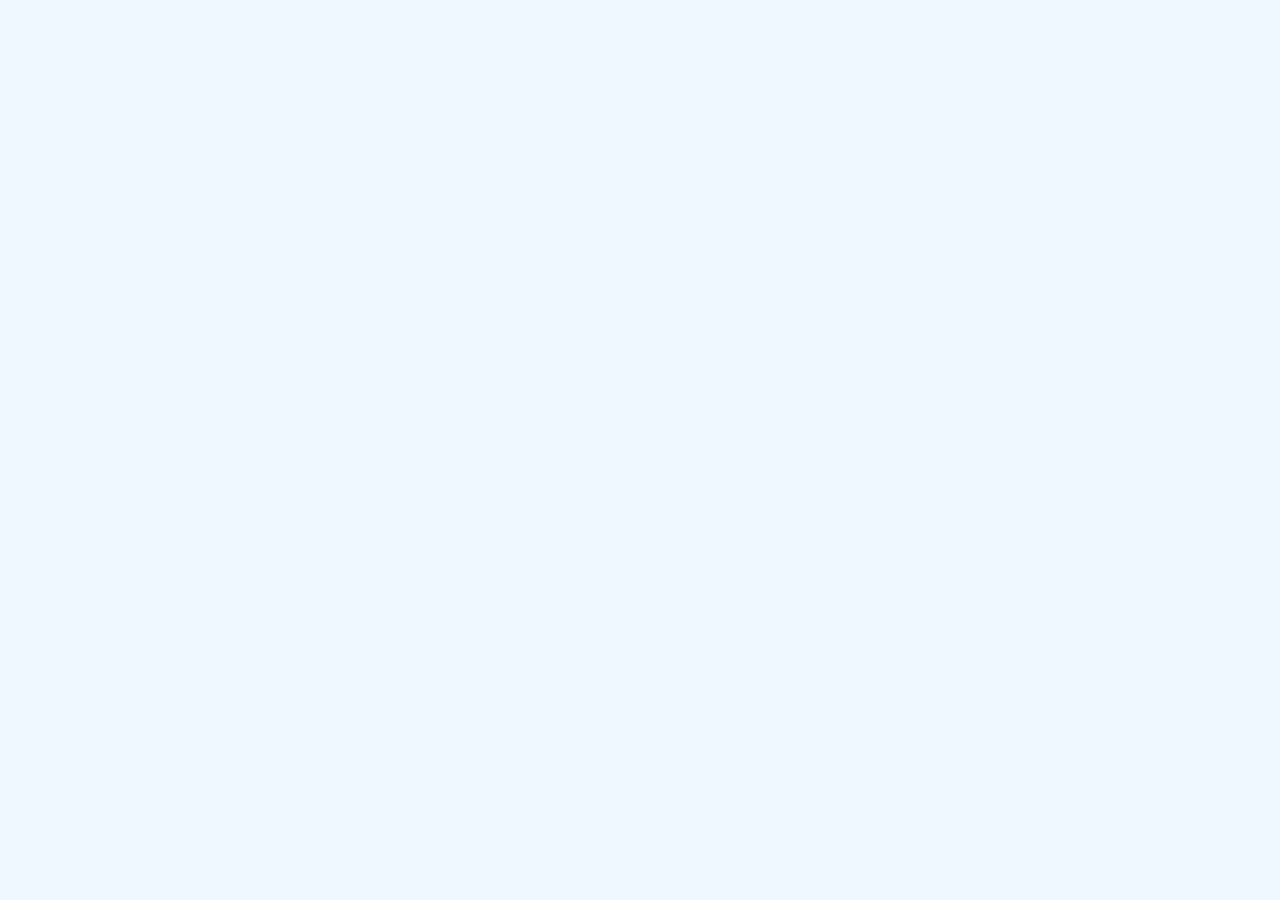
==== html/quiz.html @ e4912682 "index page complete" ====
<!DOCTYPE html>
<html lang="en">
    <head>
        <meta charset="UTF-8">
        <meta name="viewport" content="width=device-width, initial-scale=1.0">
        <title>Start a Quiz!</title>
        <link rel="preconnect" href="https://fonts.googleapis.com">
        <link rel="preconnect" href="https://fonts.gstatic.com" crossorigin>
        <link href="https://fonts.googleapis.com/css2?family=Roboto+Serif:ital,opsz,wght@0,8..144,100..900;1,8..144,100..900&display=swap" rel="stylesheet">
        <link rel="stylesheet" href="../css/root.css">
        <link rel="stylesheet" href="../css/general.css">
    </head>
<body>
    
</body>
</html>
---- css/root.css ----
:root {
    --clr-primary: rgb(8, 68, 104);
    --clr-secondary: rgb(239, 248, 255);
    --clr-btn: rgb(179, 220, 242);
    --clr-btn-accent: rgb(149, 204, 233);

    --font-size: 1rem;
    --font-size-multiplier: 1.2;

    --vh-margin: 10vh;
    --padding-index: 0.5rem;
    --gap-index: calc(0.3rem + 0.3vw);

    --transtion-fast: 0.15s;
    --transition-medium: 0.3s;
    --transition-slow: 0.5s;
}
---- css/general.css ----
html {
    font-size: 1rem;
    font-family: "Roboto Serif", serif;
    color: var(--clr-primary);
    background-color: var(--clr-secondary);
}

body {
    display: flex;
    flex-direction: column;
    align-items: center;
    justify-content: center;
    gap: var(--gap-index);
    height: 70vh;
}

h1 {
    font-size: 1.5rem;
}

h2 {
    font-size: 1.2rem;
}

button {
    font-size: 0.9rem;
    font-family: "Roboto Serif", serif;
    cursor: pointer;
}

select {
    font-size: 0.9rem;
    font-family: "Roboto Serif", serif;
    cursor: pointer;
}

@media (min-width: 600px) {
    html {
        font-size: 1.3rem;
    }
    
    h1 {
        font-size: 1.8rem;
    }
    
    h2 {
        font-size: 1.6rem;
    }

    button {
        font-size: 1.1rem;
    }

    select {
        font-size: 1.1rem;
    }
}
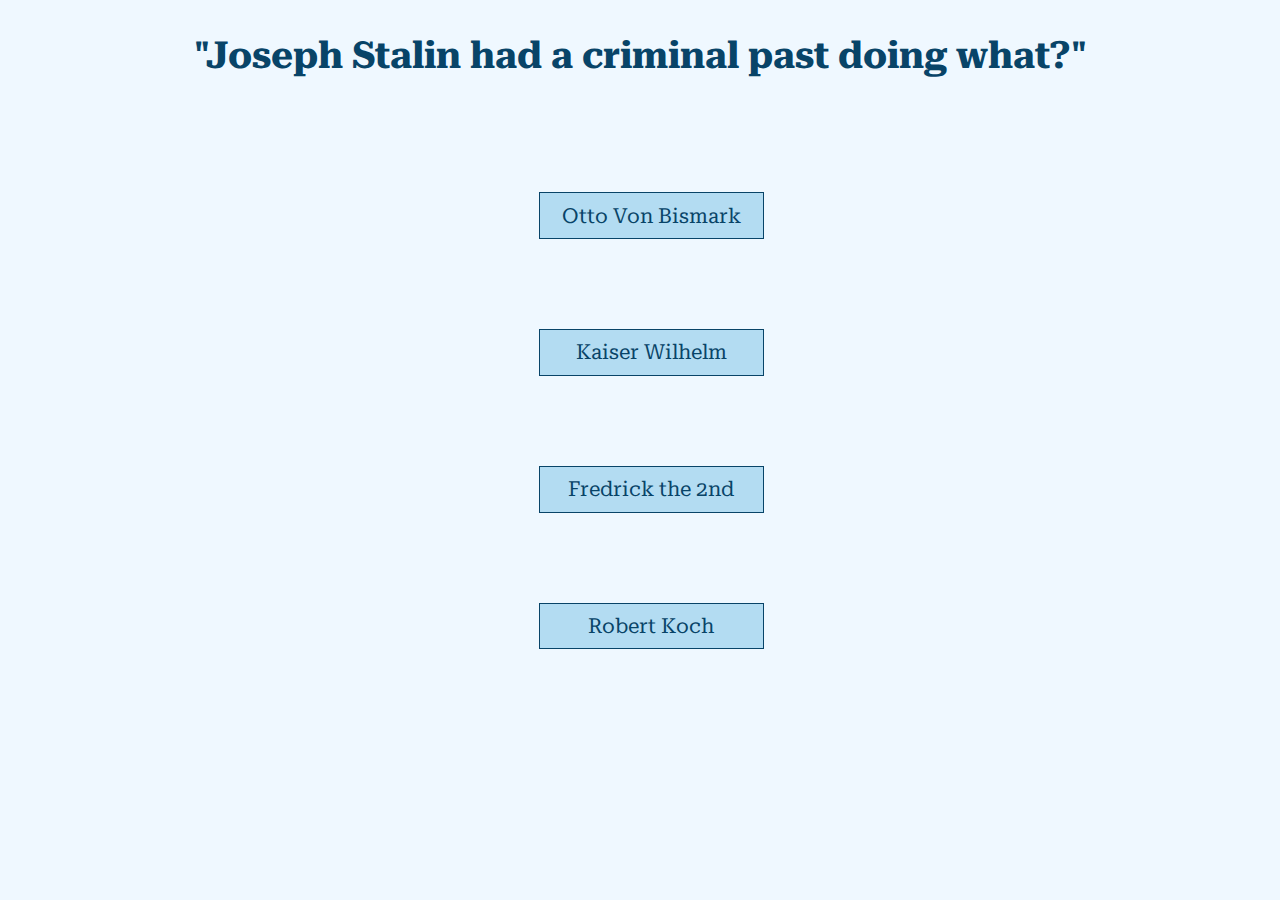
==== commit cf2a181f: "quiz basic layout" ====
--- a/html/quiz.html
+++ b/html/quiz.html
@@ -9,8 +9,26 @@
         <link href="https://fonts.googleapis.com/css2?family=Roboto+Serif:ital,opsz,wght@0,8..144,100..900;1,8..144,100..900&display=swap" rel="stylesheet">
         <link rel="stylesheet" href="../css/root.css">
         <link rel="stylesheet" href="../css/general.css">
+        <link rel="stylesheet" href="../css/quiz.css">
+        <script defer src="../js/quiz.js"></script>
     </head>
 <body>
-    
+    <section class="multiple" aria-label="question container">
+        <h1>"Joseph Stalin had a criminal past doing what?"</h1>
+        <div class="questions">
+            <div>
+                Otto Von Bismark
+            </div>
+            <div>
+                Kaiser Wilhelm
+            </div>
+            <div>
+                Fredrick the 2nd
+            </div>
+            <div>
+                Robert Koch
+            </div>
+        </div>
+    </section>
 </body>
 </html>--- a/css/general.css
+++ b/css/general.css
@@ -11,7 +11,6 @@
     align-items: center;
     justify-content: center;
     gap: var(--gap-index);
-    height: 70vh;
 }
 
 h1 {
--- a/css/quiz.css
+++ b/css/quiz.css
@@ -0,0 +1,21 @@
+section.multiple {
+    display: flex;
+    flex-direction: column;
+    justify-content: center;
+    align-items: center;
+}
+
+section.multiple h1 {
+    padding-left: var(--padding-index);
+    padding-right: var(--padding-index);
+    text-align: center;
+}
+
+section.multiple div>div {
+    border: 0.05rem solid var(--clr-primary);
+    background-color: var(--clr-btn);
+    width: 100%;
+    margin-top: var(--vh-margin);
+    padding: var(--padding-index);
+    text-align: center;
+}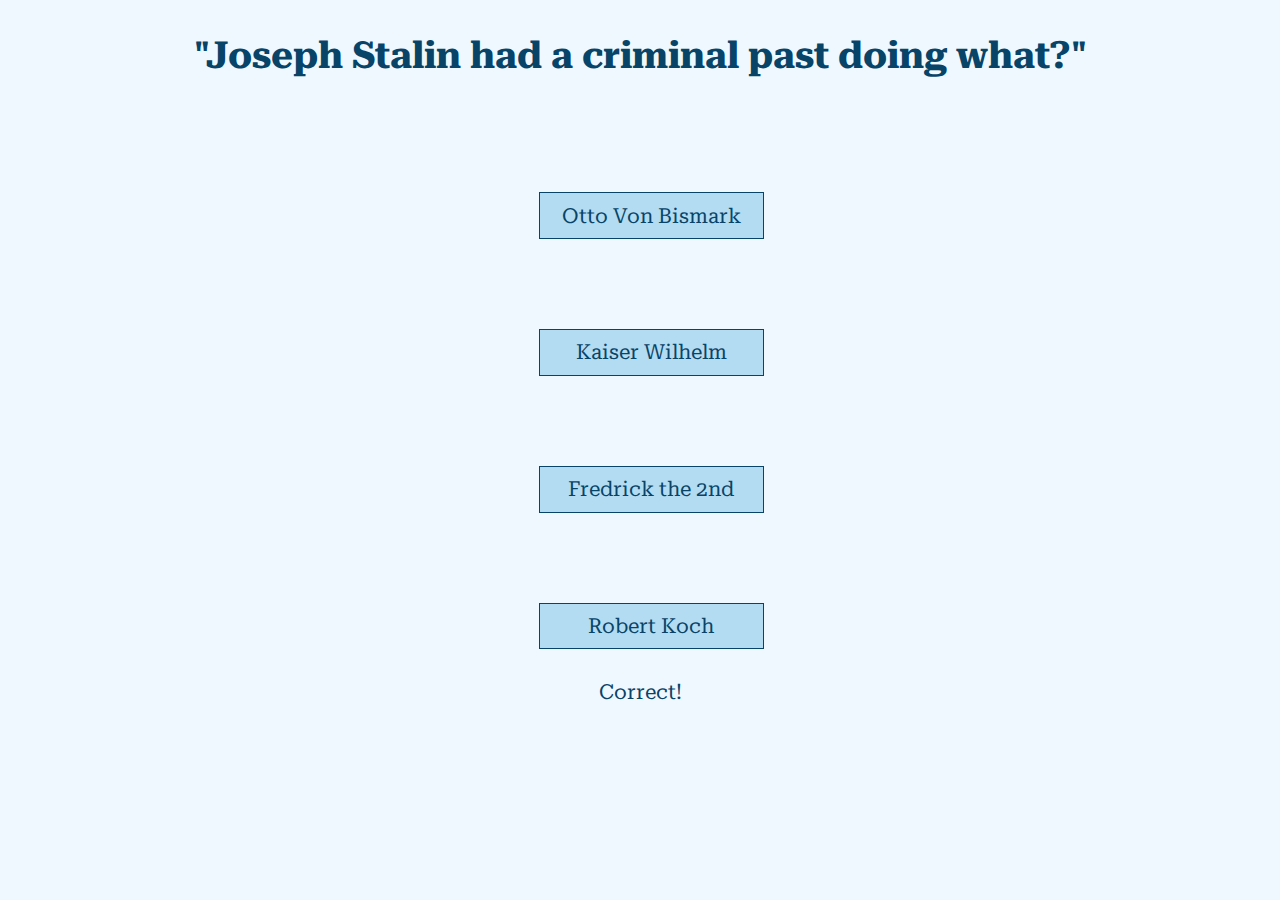
==== commit c43e289a: "working on a data display" ====
--- a/html/quiz.html
+++ b/html/quiz.html
@@ -14,7 +14,7 @@
     </head>
 <body>
     <section class="multiple" aria-label="question container">
-        <h1>"Joseph Stalin had a criminal past doing what?"</h1>
+        <h1 class="question-js">"Joseph Stalin had a criminal past doing what?"</h1>
         <div class="questions">
             <div>
                 Otto Von Bismark
@@ -29,6 +29,9 @@
                 Robert Koch
             </div>
         </div>
+        <div class="result">
+            Correct!
+        </div>
     </section>
 </body>
 </html>--- a/css/root.css
+++ b/css/root.css
@@ -9,6 +9,7 @@
 
     --vh-margin: 10vh;
     --padding-index: 0.5rem;
+    --margin-index: 1.5rem;
     --gap-index: calc(0.3rem + 0.3vw);
 
     --transtion-fast: 0.15s;
--- a/css/quiz.css
+++ b/css/quiz.css
@@ -18,4 +18,8 @@
     margin-top: var(--vh-margin);
     padding: var(--padding-index);
     text-align: center;
+}
+
+section.multiple .result {
+    margin-top: var(--margin-index);
 }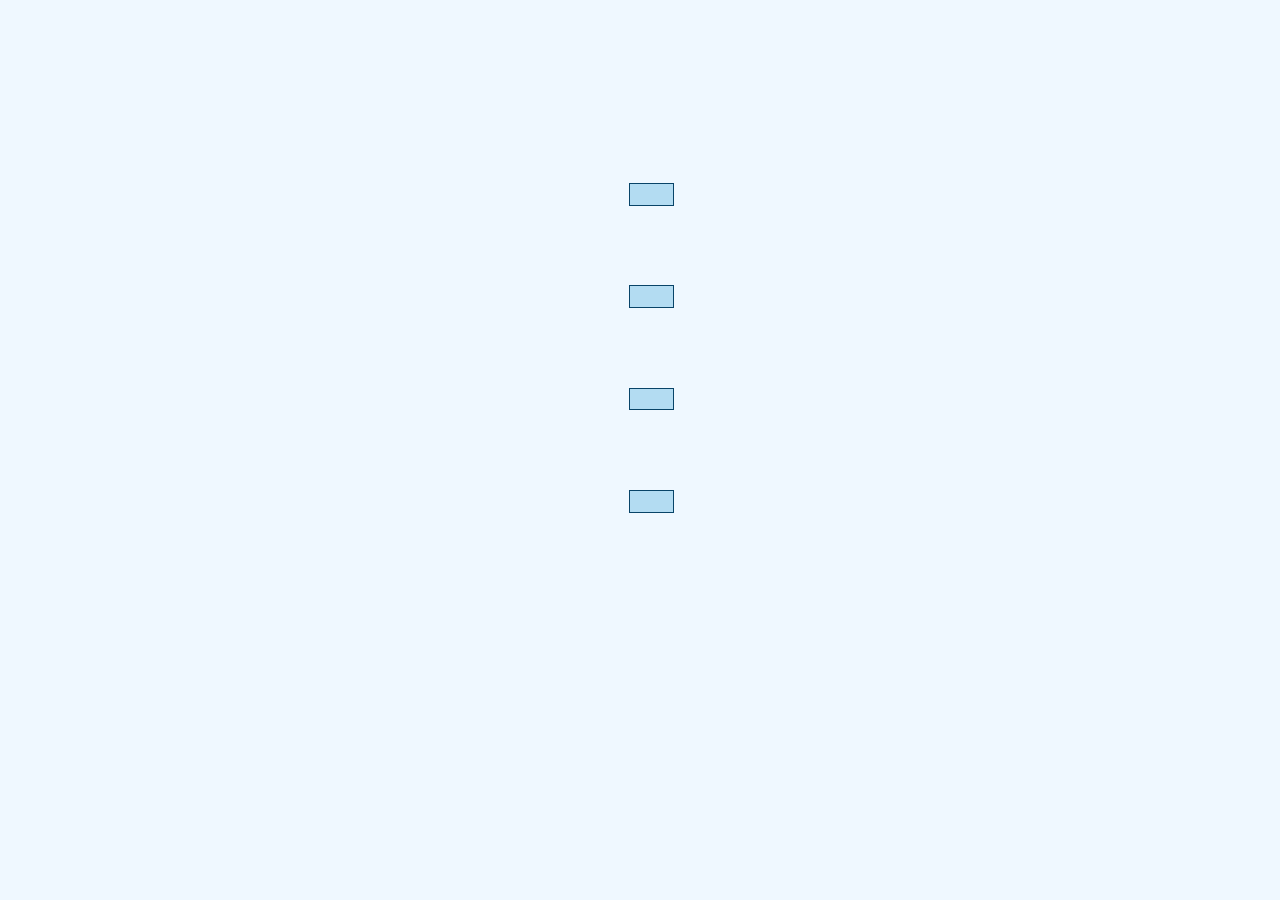
==== commit 8cd9f4f7: "page update" ====
--- a/html/quiz.html
+++ b/html/quiz.html
@@ -13,24 +13,18 @@
         <script defer src="../js/quiz.js"></script>
     </head>
 <body>
+    <p class="js-count count"></p>
     <section class="multiple" aria-label="question container">
-        <h1 class="question-js">"Joseph Stalin had a criminal past doing what?"</h1>
+        <h1 class="question-js"></h1>
         <div class="questions">
-            <div>
-                Otto Von Bismark
+            <div class="variant variant-js">
             </div>
-            <div>
-                Kaiser Wilhelm
+            <div class="variant variant-js">
             </div>
-            <div>
-                Fredrick the 2nd
+            <div class="variant variant-js">
             </div>
-            <div>
-                Robert Koch
+            <div class="variant variant-js">
             </div>
-        </div>
-        <div class="result">
-            Correct!
         </div>
     </section>
 </body>
--- a/css/root.css
+++ b/css/root.css
@@ -2,7 +2,10 @@
     --clr-primary: rgb(8, 68, 104);
     --clr-secondary: rgb(239, 248, 255);
     --clr-btn: rgb(179, 220, 242);
-    --clr-btn-accent: rgb(149, 204, 233);
+    --clr-btn-accent: rgb(131, 199, 235);
+
+    --clr-error: rgb(235, 131, 131);
+    --clr-success: rgb(131, 235, 133);
 
     --font-size: 1rem;
     --font-size-multiplier: 1.2;
--- a/css/quiz.css
+++ b/css/quiz.css
@@ -1,3 +1,13 @@
+body {
+    padding-top: 5vh;
+}
+
+.count {
+    position: absolute;
+    top: 0;
+    right: 3vw;
+}
+
 section.multiple {
     display: flex;
     flex-direction: column;
@@ -18,8 +28,28 @@
     margin-top: var(--vh-margin);
     padding: var(--padding-index);
     text-align: center;
+    cursor: pointer;
+    transition: all var(--transition-slow);
+}
+
+section.multiple div>div:hover {
+    background-color: var(--clr-btn-accent);
 }
 
 section.multiple .result {
     margin-top: var(--margin-index);
+}
+
+section.multiple div>div.correct {
+    background-color: var(--clr-success);
+}
+
+section.multiple div>div.incorrect {
+    background-color: var(--clr-error);
+}
+
+@media (min-width: 600px) {
+    section.multiple div>div {
+        margin-top: calc(var(--vh-margin) - 0.5rem);
+    }
 }